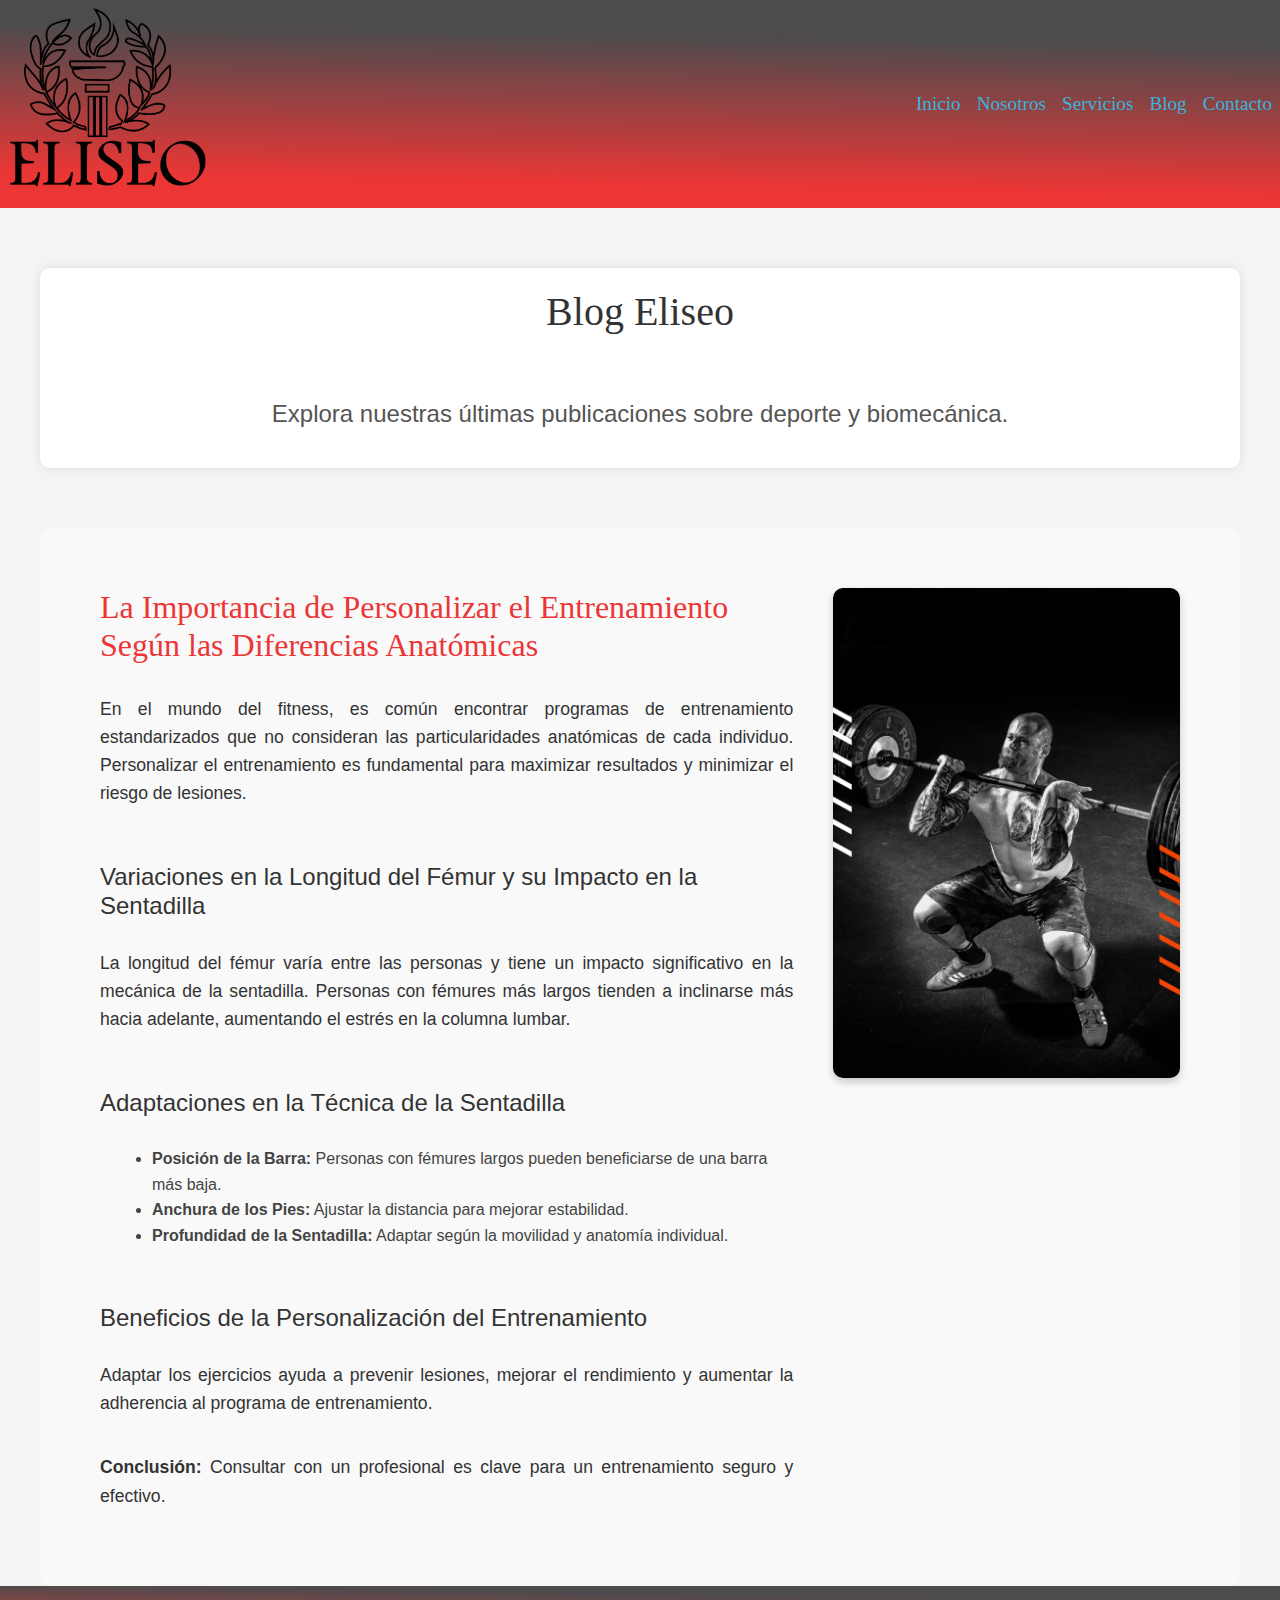
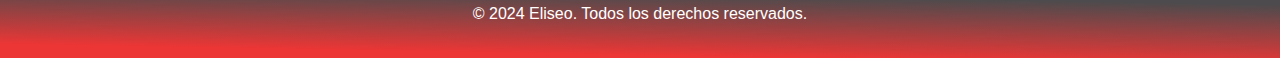
==== page/blog.html @ d08eadfc "estuve pasando a sass" ====
<!DOCTYPE html>
<html lang="en">
<head>
    <meta charset="UTF-8">
    <meta name="viewport" content="width=device-width, initial-scale=1.0">
    <title>Nosotros</title>

    <!--BS-->

    <link href="https://cdn.jsdelivr.net/npm/bootstrap@5.3.3/dist/css/bootstrap.min.css" rel="stylesheet" integrity="sha384-QWTKZyjpPEjISv5WaRU9OFeRpok6YctnYmDr5pNlyT2bRjXh0JMhjY6hW+ALEwIH" crossorigin="anonymous">
   <!-- css viejo-->
   <link rel="stylesheet" href="../css/back.css">

   <!-- css nuevo-->

   <link rel="stylesheet" href="./css/estilos.css">
</head>
<body>

    <header>

        <img src="../medios/logoeliseo.trans.png" alt="logo elise">


        <nav class="nav">
            <ul>
                <li><a href="../index.html">Inicio</a></li>
                <li><a href="#">Nosotros</a></li>
                <li><a href="servicios.html">Servicios</a></li>
                <li><a href="blog.html">Blog</a></li>
                <li><a href="contacto.html">Contacto</a></li>
            </ul>
        </nav>

   
    </header>





<section class="descripcion">
    <h1>Blog Eliseo</h1>
    <p class="h1-subtitulo">Explora nuestras últimas publicaciones sobre deporte y biomecánica.</p>
</section>

<main class="blog-contenedor">
    <article class="articulo-blog">
        <h2>La Importancia de Personalizar el Entrenamiento Según las Diferencias Anatómicas</h2>
        <p>
            En el mundo del fitness, es común encontrar programas de entrenamiento estandarizados que no consideran 
            las particularidades anatómicas de cada individuo. Personalizar el entrenamiento es fundamental para 
            maximizar resultados y minimizar el riesgo de lesiones.
        </p>

        <h3>Variaciones en la Longitud del Fémur y su Impacto en la Sentadilla</h3>
        <p>
            La longitud del fémur varía entre las personas y tiene un impacto significativo en la mecánica de la sentadilla. 
            Personas con fémures más largos tienden a inclinarse más hacia adelante, aumentando el estrés en la columna lumbar.
        </p>

        <h3>Adaptaciones en la Técnica de la Sentadilla</h3>
        <ul>
            <li><strong>Posición de la Barra:</strong> Personas con fémures largos pueden beneficiarse de una barra más baja.</li>
            <li><strong>Anchura de los Pies:</strong> Ajustar la distancia para mejorar estabilidad.</li>
            <li><strong>Profundidad de la Sentadilla:</strong> Adaptar según la movilidad y anatomía individual.</li>
        </ul>

        <h3>Beneficios de la Personalización del Entrenamiento</h3>
        <p>
            Adaptar los ejercicios ayuda a prevenir lesiones, mejorar el rendimiento y aumentar la adherencia al programa de entrenamiento.
        </p>

        <p><strong>Conclusión:</strong> Consultar con un profesional es clave para un entrenamiento seguro y efectivo.</p>
    </article>

    <aside class="blog-imagen">
        <img src="../medios/Flyer A4 Gimnasia Entrenar Moderno Naranja.png" alt="Persona realizando sentadilla correctamente">
    </aside>
</main>
<footer>
    <p>&copy; 2024 Eliseo. Todos los derechos reservados.</p>
</footer>  

<!--BS-->

<script src="https://cdn.jsdelivr.net/npm/bootstrap@5.3.3/dist/js/bootstrap.bundle.min.js" integrity="sha384-YvpcrYf0tY3lHB60NNkmXc5s9fDVZLESaAA55NDzOxhy9GkcIdslK1eN7N6jIeHz" crossorigin="anonymous"></script>

</body>
</html>
---- css/back.css ----
/* Header */
header {
   display: flex;
   justify-content: space-between;
   align-items: center;
   padding: 0.5rem;
   background: linear-gradient(1deg, #eb3635 15%, #4d4b4d 80%);
}

header img {
   width: 200px;
}

nav ul {
   display: flex;
  flex-direction: row;
   justify-content: end;
   gap: 1rem;
   list-style: none;
   margin: 0;
   padding: 0;
}

nav ul li a{
   text-decoration: none;

   color: #38B5DD;
   font-family: Footlight MT Light;
   font-size: 1.2rem;
   transition: color 0.3s;
}

nav ul li a:hover {
   color: #ffffff;
}



/*Body*/
h1{
   font-family: Footlight MT Light;
}

h2{ 
   font-family: Footlight MT Light;
}

.descripcion {
   padding: 20px;
}

 .descripcion h1 {
   display: flex;
   flex-direction: column;
   align-items: center;
 }

 .h1-subtitulo {
   display: flex;
   flex-direction: column;
   align-items: center;
  font-family: 'Lucida Sans', 'Lucida Sans Regular', 'Lucida Grande', 'Lucida Sans Unicode', Geneva, Verdana, sans-serif;  
   font-size: 20px;
 }

 .cuerpo{
   font-family: 'Segoe UI', Tahoma, Geneva, Verdana, sans-serif;
 }

/* Main */
/*Nosotros*/
.boton {
display: flex;
flex-direction: column;
align-items: center;
padding: 60px;
margin-bottom: 60px;
}
.boton:hover {
   background: #eb3635;
}

/*home*/
.eliseo {

   display: flex;
   flex-direction: column;
   align-items: center;
   padding: 20px; /* Espaciado interno de la sección */
   background-color: #f9f9f9; /* Color de fondo opcional para la sección */
}

.hero {
   display: grid;
   grid-template-columns: repeat(3, 1fr); /* Divide en 3 columnas iguales */
   gap: 20px; /* Espaciado entre las cajas */
   padding: 20px; /* Espaciado interno de la sección */
   background-color: #f9f9f9; /* Color de fondo opcional para la sección */
}

.hero > div {
   background-color: #fff; /* Fondo blanco para cada caja */
   border: 4px solid #4d4b4d; /* Borde de color alrededor de cada caja */
   border-radius: 10px; /* Bordes redondeados (opcional) */
   box-shadow: 0 4px 6px rgba(0, 0, 0, 0.1); /* Sombra suave para dar profundidad */
   padding: 20px; /* Espaciado interno dentro de cada caja */
   text-align: center; /* Centra el texto */
}


.hero p {
   color: #666; /* Color del texto */
   font-size: 0.95em; /* Tamaño del texto */
}

/* Estilo adicional para los títulos  */
.titulo-gallery {
   margin-bottom: 10px; /* Espaciado inferior del título */
   color: black; /* Color del título */
   text-align: center;
   font-size: 40px;
  
}

.gallery {
   display: flex; /* Usa flexbox para centrar */
   flex-direction: column; /* Organiza los elementos verticalmente */
   align-items: center; /* Centra horizontalmente */
   justify-content: center; /* Centra verticalmente */
   width: 400px ; /* Ancho máximo de la caja */
   height: 400px;
   margin: auto; /* Centra la caja en la página */
   padding:  auto ;/* Espaciado interno */
   background-color: #4d4b4d;
   border: 4px solid #4d4b4d; 
   border-radius: 10px; /* Bordes redondeados */

}

.gallery{
   box-shadow: 10px 10px 5px 0px rgba(0,0,0,0.52);
-webkit-box-shadow: 10px 10px 5px 0px rgba(0,0,0,0.52);
-moz-box-shadow: 10px 10px 5px 0px rgba(0,0,0,0.52);
margin-bottom: 20px;
}

.carousel-inner{
   border: 4px solid #4d4b4d; 
   border-radius: 10px; /* Bordes redondeados */
}

/*Servicios*/
/* Diseño de la sección de precios */
.precios {
   display: grid;
   grid-template-columns: repeat(4, 2fr);
   gap: 60px;
   padding: 60px 60px;
   text-align: center;
   max-width: 1200px;  /* Ajusta el ancho máximo según necesites */
   margin: 0 auto;  /* Centra la cuadrícula en la página */
}



/* Estilo de cada tarjeta */
.tarjeta-precio {
   background: #ffffff;
   border: 2px solid #4d4b4d;
   border-radius: 10px;
   box-shadow: 0 4px 8px rgba(0, 0, 0, 0.1);
   padding: 60px;
   transition: transform 0.3s ease-in-out;
}

.tarjeta-precio:hover {
   transform: translateY(-5px);
   
}

/* Estilos del título */
.tarjeta-precio h3 {
   color: #eb3635;
   font-size: 2rem;
   margin-bottom: 10px;
}

/* Estilos del precio */
.tarjeta-precio .precio {
   font-size: 2rem;
   font-weight: bold;
   color: #4d4b4d;
   margin-bottom: 10px;
   text-align: center;
}

/* Descripción del servicio */
.tarjeta-precio p {
   color: #666;
   font-size: 1rem;
   margin-bottom: 20px;
}

/* Botón de elección */
.boton {
   display: inline-block;
   padding: 10px 20px;
   background: #38b5dd;
   color: #fff;
   text-decoration: none;
   border-radius: 5px;
   font-weight: bold;
   transition: background 0.3s ease;
}

.boton:hover {
   background: #eb3635;
}


/* Nosotros */
/* Estilo general */
body {
   font-family: 'Lucida Sans', 'Lucida Sans Regular', 'Lucida Grande', 'Lucida Sans Unicode', Geneva, Verdana, sans-serif;
   margin: 0;
   padding: 0;
   box-sizing: border-box;
   background-color: #f4f4f4;
}


/* Sección de descripcion */
.descripcion {
   max-width: 1200px;
   margin: 60px auto;
   display: grid;
   grid-template-columns: repeat(2, 1fr);
   gap: 40px;
   padding: 20px;
   background-color: #fff;
   border-radius: 10px;
   box-shadow: 0 0 10px rgba(0, 0, 0, 0.1);
}

.descripcion h1 {
   font-size: 2.5rem;
   color: #333;
   grid-column: span 2;
   text-align: center;
   margin-bottom: 20px;
}

.h1-subtitulo {
   font-size: 1.5rem;
   color: #555;
   text-align: center;
   grid-column: span 2;
}

.cuerpo {
   font-size: 1.2rem;
   color: #666;
   line-height: 1.8;
}

.boton {
   display: inline-block;
   background-color: #007BFF;
   color: #fff;
   padding: 15px 30px;
   text-decoration: none;
   text-align: center;
   border-radius: 5px;
   font-size: 1.2rem;
   grid-column: span 2;
   justify-self: center;
}

.boton:hover {
   background-color: #0056b3;
}

/* Sección de imágenes */
.imagenes {
   max-width: 1200px;
   margin: 40px auto;
   display: grid;
   grid-template-columns: repeat(3, 1fr);
   gap: 20px;
   padding: 20px;
}

.imagenes img {
   width: 100%;
   border-radius: 10px;
   box-shadow: 0 0 10px rgba(0, 0, 0, 0.1);
}



/* Estilo del blog en 2 columnas */
.blog-contenedor {
   display: grid;
   grid-template-columns: 2fr 1fr; /* Columna de texto más grande, imagen más pequeña */
   gap: 40px;
   padding: 60px;
   max-width: 1200px;
   margin: auto;
   font-family: 'Lucida Sans', 'Lucida Sans Regular', 'Lucida Grande', 'Lucida Sans Unicode', Geneva, Verdana, sans-serif;
   line-height: 1.6;
   background-color: #f9f9f9;
   border-radius: 10px;
}

/* Estilos del artículo */
.articulo-blog {
   display: flex;
   flex-direction: column;
   gap: 20px;
}

.articulo-blog h2 {
   font-size: 2rem;
   color: #eb3635;
   margin-bottom: 10px;
}

.articulo-blog h3 {
   font-size: 1.5rem;
   color: #333;
   margin-top: 20px;
}

.articulo-blog p {
   font-size: 1.1rem;
   color: #333;
   text-align: justify;
}

.articulo-blog ul {
   list-style: disc;
   margin-left: 20px;
   color: #444;
}

/* Estilo para la imagen */
.blog-imagen img {
   width: 100%;
   height: auto;
   border-radius: 10px;
   box-shadow: 0 4px 8px rgba(0, 0, 0, 0.2);
}

/* Footer */
footer {
   display: grid;
   grid-template-columns: 1fr;
   gap: 1rem;
   align-items: center;
   text-align: center;
   padding: 1rem;
   background: linear-gradient(1deg, #eb3635 15%, #4d4b4d 80%);
   color: white;
}

footer .social {
   display: flex;
   justify-content: center;
   gap: 1rem;
}

footer .social a img {
   width: 30px;
   transition: transform 0.3s;
}

footer .social a img:hover {
   transform: scale(1.2);
}

/* Responsive Design */
@media (max-width: 768px) {
   /* Tablets y small laptops */
   header {
       grid-template-columns: 1fr;
       text-align: center;
   }

   nav ul {
       grid-auto-flow: row;
       justify-content: center;
   }

   main {
       padding: 1rem;
   }

   footer {
       text-align: center;
   }
}

@media (max-width: 480px) {
   /* Smartphones */
   nav ul li a {
       font-size: 1rem;
   }

   .hero {
       padding: 1rem;
   }

   footer .social a img {
       width: 25px;
   }

   .gallery {
       grid-template-columns: repeat(auto-fit, 300px);
   }

   .gallery img {
       width: 300px;
       height: 300px;
   }
}
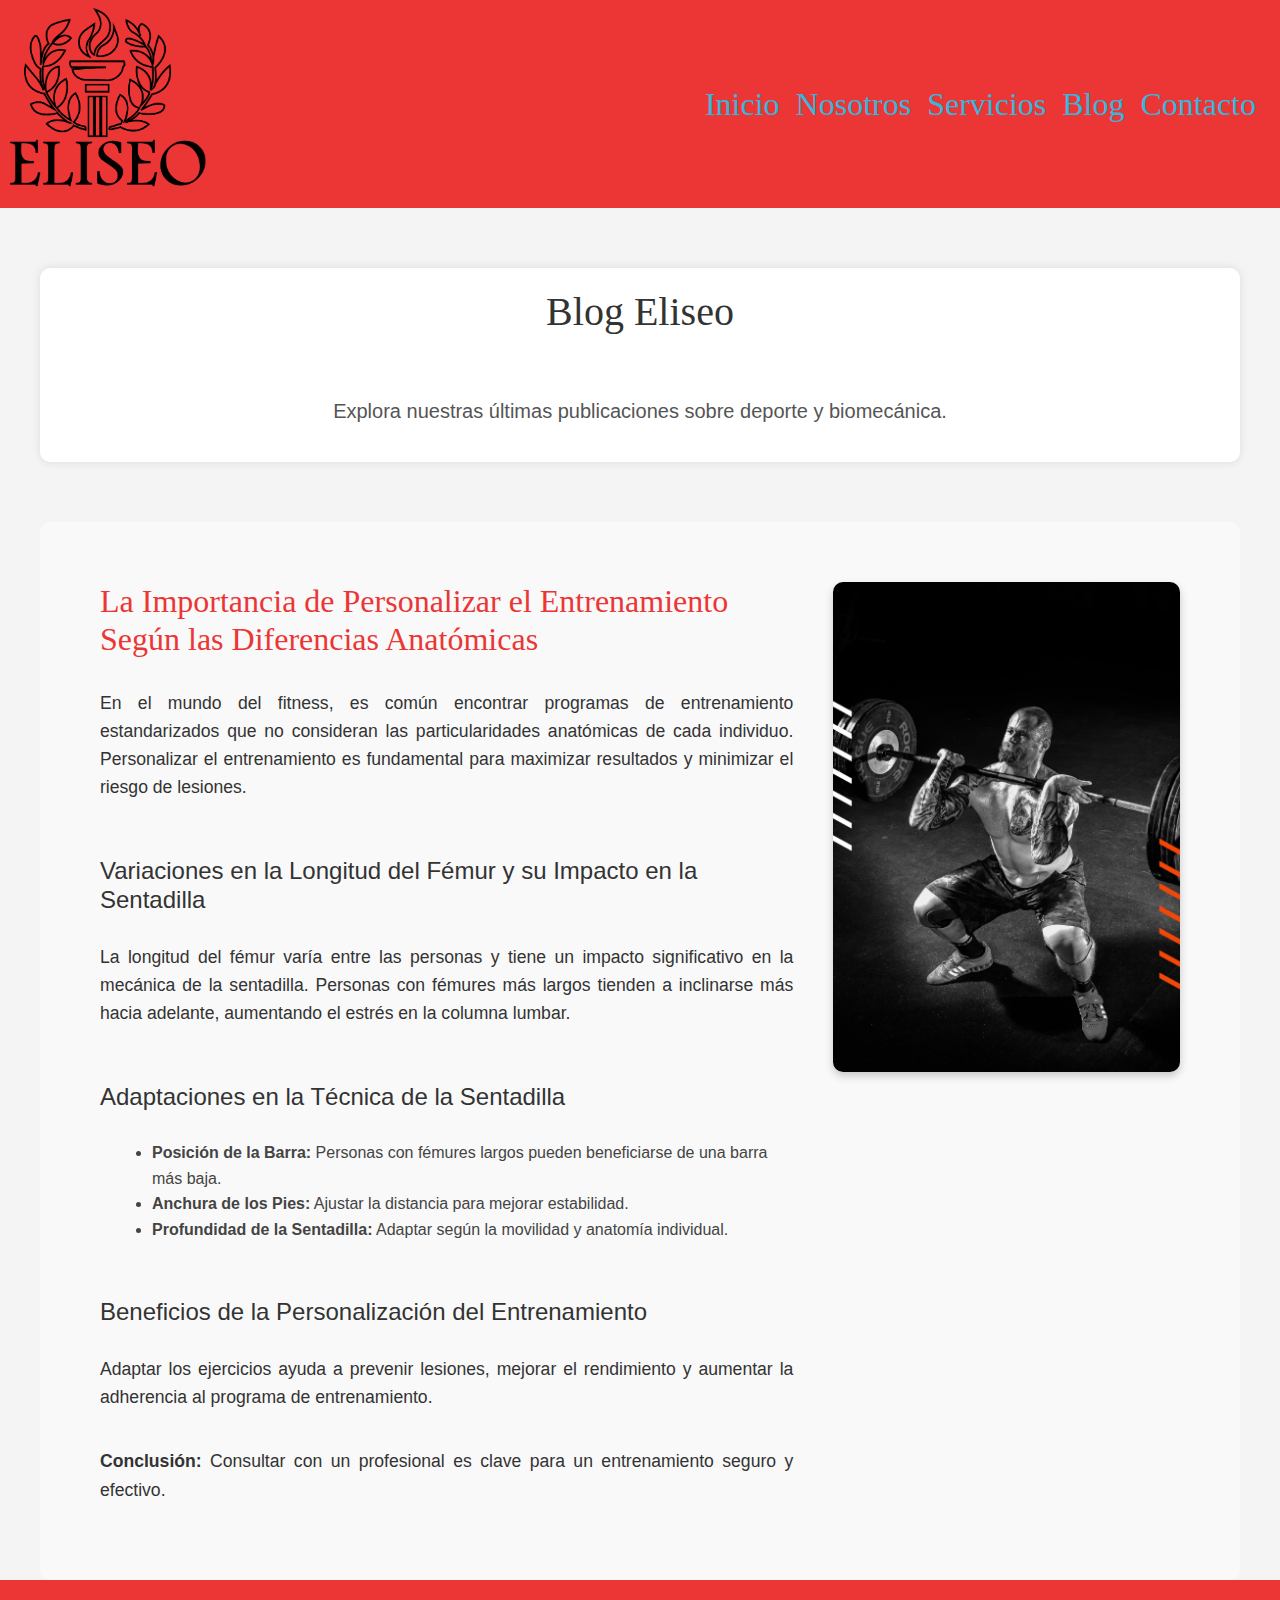
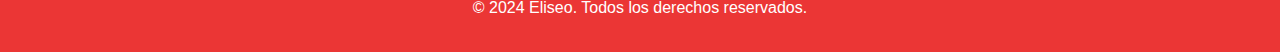
==== commit 2f1c4894: "continue y corregi error de sass que hacia no compilar!" ====
--- a/page/blog.html
+++ b/page/blog.html
@@ -13,7 +13,7 @@
 
    <!-- css nuevo-->
 
-   <link rel="stylesheet" href="./css/estilos.css">
+   <link rel="stylesheet" href="../css/estilos.css">
 </head>
 <body>
 
--- a/css/back.css
+++ b/css/back.css
@@ -1,10 +1,7 @@
-
-
-
 
 
 /* Header */
-header {
+/*header {
    display: flex;
    justify-content: space-between;
    align-items: center;
@@ -39,9 +36,9 @@
    color: #ffffff;
 }
 
-
-
-/*Body*/
+*/
+
+/*Body
 h1{
    font-family: Footlight MT Light;
 }
@@ -72,8 +69,8 @@
    font-family: 'Segoe UI', Tahoma, Geneva, Verdana, sans-serif;
  }
 
-/* Main */
-/*Nosotros*/
+/* Main*/
+/*Nosotros
 .boton {
 display: flex;
 flex-direction: column;
@@ -118,41 +115,7 @@
    font-size: 0.95em; /* Tamaño del texto */
 }
 
-/* Estilo adicional para los títulos  */
-.titulo-gallery {
-   margin-bottom: 10px; /* Espaciado inferior del título */
-   color: black; /* Color del título */
-   text-align: center;
-   font-size: 40px;
-  
-}
-
-.gallery {
-   display: flex; /* Usa flexbox para centrar */
-   flex-direction: column; /* Organiza los elementos verticalmente */
-   align-items: center; /* Centra horizontalmente */
-   justify-content: center; /* Centra verticalmente */
-   width: 400px ; /* Ancho máximo de la caja */
-   height: 400px;
-   margin: auto; /* Centra la caja en la página */
-   padding:  auto ;/* Espaciado interno */
-   background-color: #4d4b4d;
-   border: 4px solid #4d4b4d; 
-   border-radius: 10px; /* Bordes redondeados */
-
-}
-
-.gallery{
-   box-shadow: 10px 10px 5px 0px rgba(0,0,0,0.52);
--webkit-box-shadow: 10px 10px 5px 0px rgba(0,0,0,0.52);
--moz-box-shadow: 10px 10px 5px 0px rgba(0,0,0,0.52);
-margin-bottom: 20px;
-}
-
-.carousel-inner{
-   border: 4px solid #4d4b4d; 
-   border-radius: 10px; /* Bordes redondeados */
-}
+
 
 /*Servicios*/
 /* Diseño de la sección de precios */
@@ -384,8 +347,9 @@
 }
 
 /* Responsive Design */
+/* Tablets y small laptops */
 @media (max-width: 768px) {
-   /* Tablets y small laptops */
+   
    header {
        grid-template-columns: 1fr;
        text-align: center;
@@ -404,9 +368,9 @@
        text-align: center;
    }
 }
-
+/* Smartphones */
 @media (max-width: 480px) {
-   /* Smartphones */
+   
    nav ul li a {
        font-size: 1rem;
    }
--- a/css/estilos.css
+++ b/css/estilos.css
@@ -0,0 +1,112 @@
+@charset "UTF-8";
+/* Estilo para títulos */
+.titulo-gallery {
+  margin-bottom: 10px;
+  color: black;
+  text-align: center;
+  font-size: 40px;
+}
+
+/* Estilos para la galería */
+.gallery {
+  display: flex;
+  flex-direction: column;
+  align-items: center;
+  justify-content: center;
+  width: 400px;
+  height: 400px;
+  margin: auto;
+  padding: auto;
+  background-color: #4D4B4D;
+  border-radius: 10px;
+  border: 4px solid #4D4B4D;
+  box-shadow: 10px 10px 5px 0px rgba(0, 0, 0, 0.52);
+  -webkit-box-shadow: 10px 10px 5px 0px rgba(0, 0, 0, 0.52);
+  -moz-box-shadow: 10px 10px 5px 0px rgba(0, 0, 0, 0.52);
+  margin-bottom: 20px;
+}
+
+/* Estilos para el carrusel */
+.carousel-inner {
+  border-radius: 10px;
+  border: 4px solid #4D4B4D;
+}
+
+header {
+  display: flex;
+  justify-content: space-between;
+  align-items: center;
+  padding: 0.5rem;
+  background: linear-gradient(1deg, #eb3635 15%, #eb3635 80%);
+}
+header img {
+  width: 200px;
+}
+header nav ul {
+  display: flex;
+  flex-direction: row;
+  justify-content: end;
+  gap: 1rem;
+  list-style: none;
+  margin: 1rem;
+  padding: 0;
+}
+header nav ul li a {
+  text-decoration: none;
+  color: #38B5DD;
+  font-family: Footlight MT Light;
+  font-size: 2rem;
+  transition: color 0.3s;
+}
+header nav ul li a a:hover {
+  color: #F4F4F4;
+}
+
+h1, h2 {
+  font-family: Footlight MT Light;
+}
+
+.descripcion {
+  padding: 20px;
+}
+.descripcion h1 {
+  display: flex;
+  flex-direction: column;
+  align-items: center;
+}
+
+.h1-subtitulo {
+  display: flex;
+  flex-direction: column;
+  align-items: center;
+  font-family: "Segoe UI", Tahoma, Geneva, Verdana, sans-serif;
+  font-size: 20px;
+}
+
+.cuerpo {
+  font-family: Footlight MT Light;
+}
+
+/* Footer */
+footer {
+  display: grid;
+  grid-template-columns: 1fr;
+  gap: 1rem;
+  align-items: center;
+  text-align: center;
+  padding: 1rem;
+  background: linear-gradient(1deg, #eb3635 15%, #eb3635 80%);
+  color: white;
+}
+footer .social {
+  display: flex;
+  justify-content: center;
+  gap: 1rem;
+}
+footer .social a img {
+  width: 30px;
+  transition: transform 0.3s ease-in-out;
+}
+footer .social a img:hover {
+  transform: scale(1.2);
+}/*# sourceMappingURL=estilos.css.map */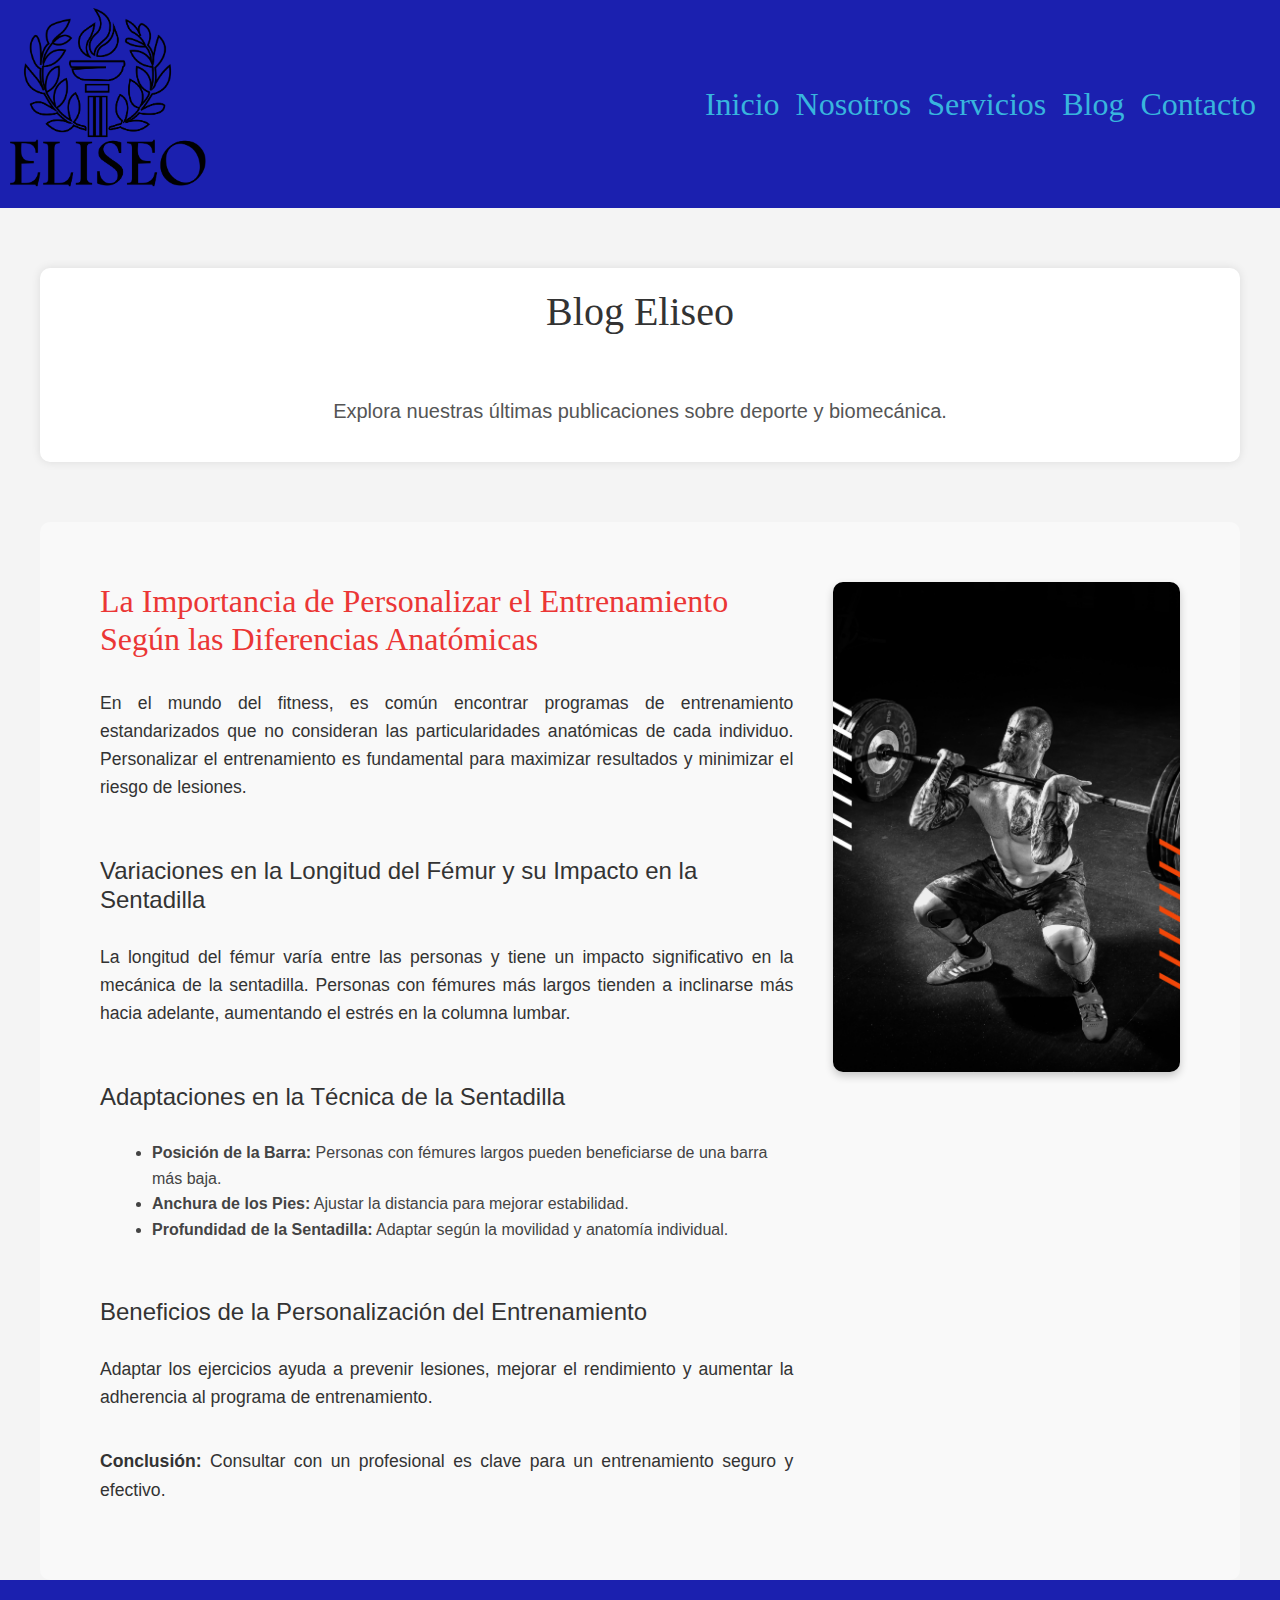
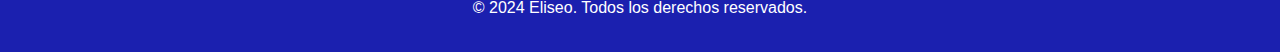
==== commit d42bd392: "arregle colores" ====
--- a/page/blog.html
+++ b/page/blog.html
@@ -75,7 +75,7 @@
     </article>
 
     <aside class="blog-imagen">
-        <img src="../medios/Flyer A4 Gimnasia Entrenar Moderno Naranja.png" alt="Persona realizando sentadilla correctamente">
+        <img src="../medios/Entrenar.png" alt="Persona realizando sentadilla correctamente">
     </aside>
 </main>
 <footer>
--- a/css/back.css
+++ b/css/back.css
@@ -82,38 +82,6 @@
    background: #eb3635;
 }
 
-/*home*/
-.eliseo {
-
-   display: flex;
-   flex-direction: column;
-   align-items: center;
-   padding: 20px; /* Espaciado interno de la sección */
-   background-color: #f9f9f9; /* Color de fondo opcional para la sección */
-}
-
-.hero {
-   display: grid;
-   grid-template-columns: repeat(3, 1fr); /* Divide en 3 columnas iguales */
-   gap: 20px; /* Espaciado entre las cajas */
-   padding: 20px; /* Espaciado interno de la sección */
-   background-color: #f9f9f9; /* Color de fondo opcional para la sección */
-}
-
-.hero > div {
-   background-color: #fff; /* Fondo blanco para cada caja */
-   border: 4px solid #4d4b4d; /* Borde de color alrededor de cada caja */
-   border-radius: 10px; /* Bordes redondeados (opcional) */
-   box-shadow: 0 4px 6px rgba(0, 0, 0, 0.1); /* Sombra suave para dar profundidad */
-   padding: 20px; /* Espaciado interno dentro de cada caja */
-   text-align: center; /* Centra el texto */
-}
-
-
-.hero p {
-   color: #666; /* Color del texto */
-   font-size: 0.95em; /* Tamaño del texto */
-}
 
 
 
--- a/css/estilos.css
+++ b/css/estilos.css
@@ -37,7 +37,7 @@
   justify-content: space-between;
   align-items: center;
   padding: 0.5rem;
-  background: linear-gradient(1deg, #eb3635 15%, #eb3635 80%);
+  background: rgb(27, 32, 175);
 }
 header img {
   width: 200px;
@@ -58,7 +58,7 @@
   font-size: 2rem;
   transition: color 0.3s;
 }
-header nav ul li a a:hover {
+header nav ul li a:hover {
   color: #F4F4F4;
 }
 
@@ -95,7 +95,7 @@
   align-items: center;
   text-align: center;
   padding: 1rem;
-  background: linear-gradient(1deg, #eb3635 15%, #eb3635 80%);
+  background: rgb(27, 32, 175);
   color: white;
 }
 footer .social {
@@ -109,4 +109,35 @@
 }
 footer .social a img:hover {
   transform: scale(1.2);
+}
+
+/*home*/
+.eliseo {
+  display: flex;
+  flex-direction: column;
+  align-items: center;
+  padding: 20px; /* Espaciado interno de la sección */
+  background-color: #f9f9f9; /* Color de fondo opcional para la sección */
+}
+
+.hero {
+  display: grid;
+  grid-template-columns: repeat(3, 1fr); /* Divide en 3 columnas iguales */
+  gap: 20px; /* Espaciado entre las cajas */
+  padding: 20px; /* Espaciado interno de la sección */
+  background-color: #f9f9f9; /* Color de fondo opcional para la sección */
+}
+
+.hero > div {
+  background-color: #fff; /* Fondo blanco para cada caja */
+  border: 4px solid #4d4b4d; /* Borde de color alrededor de cada caja */
+  border-radius: 10px; /* Bordes redondeados (opcional) */
+  box-shadow: 0 4px 6px rgba(0, 0, 0, 0.1); /* Sombra suave para dar profundidad */
+  padding: 20px; /* Espaciado interno dentro de cada caja */
+  text-align: center; /* Centra el texto */
+}
+
+.hero p {
+  color: #666; /* Color del texto */
+  font-size: 0.95em; /* Tamaño del texto */
 }/*# sourceMappingURL=estilos.css.map */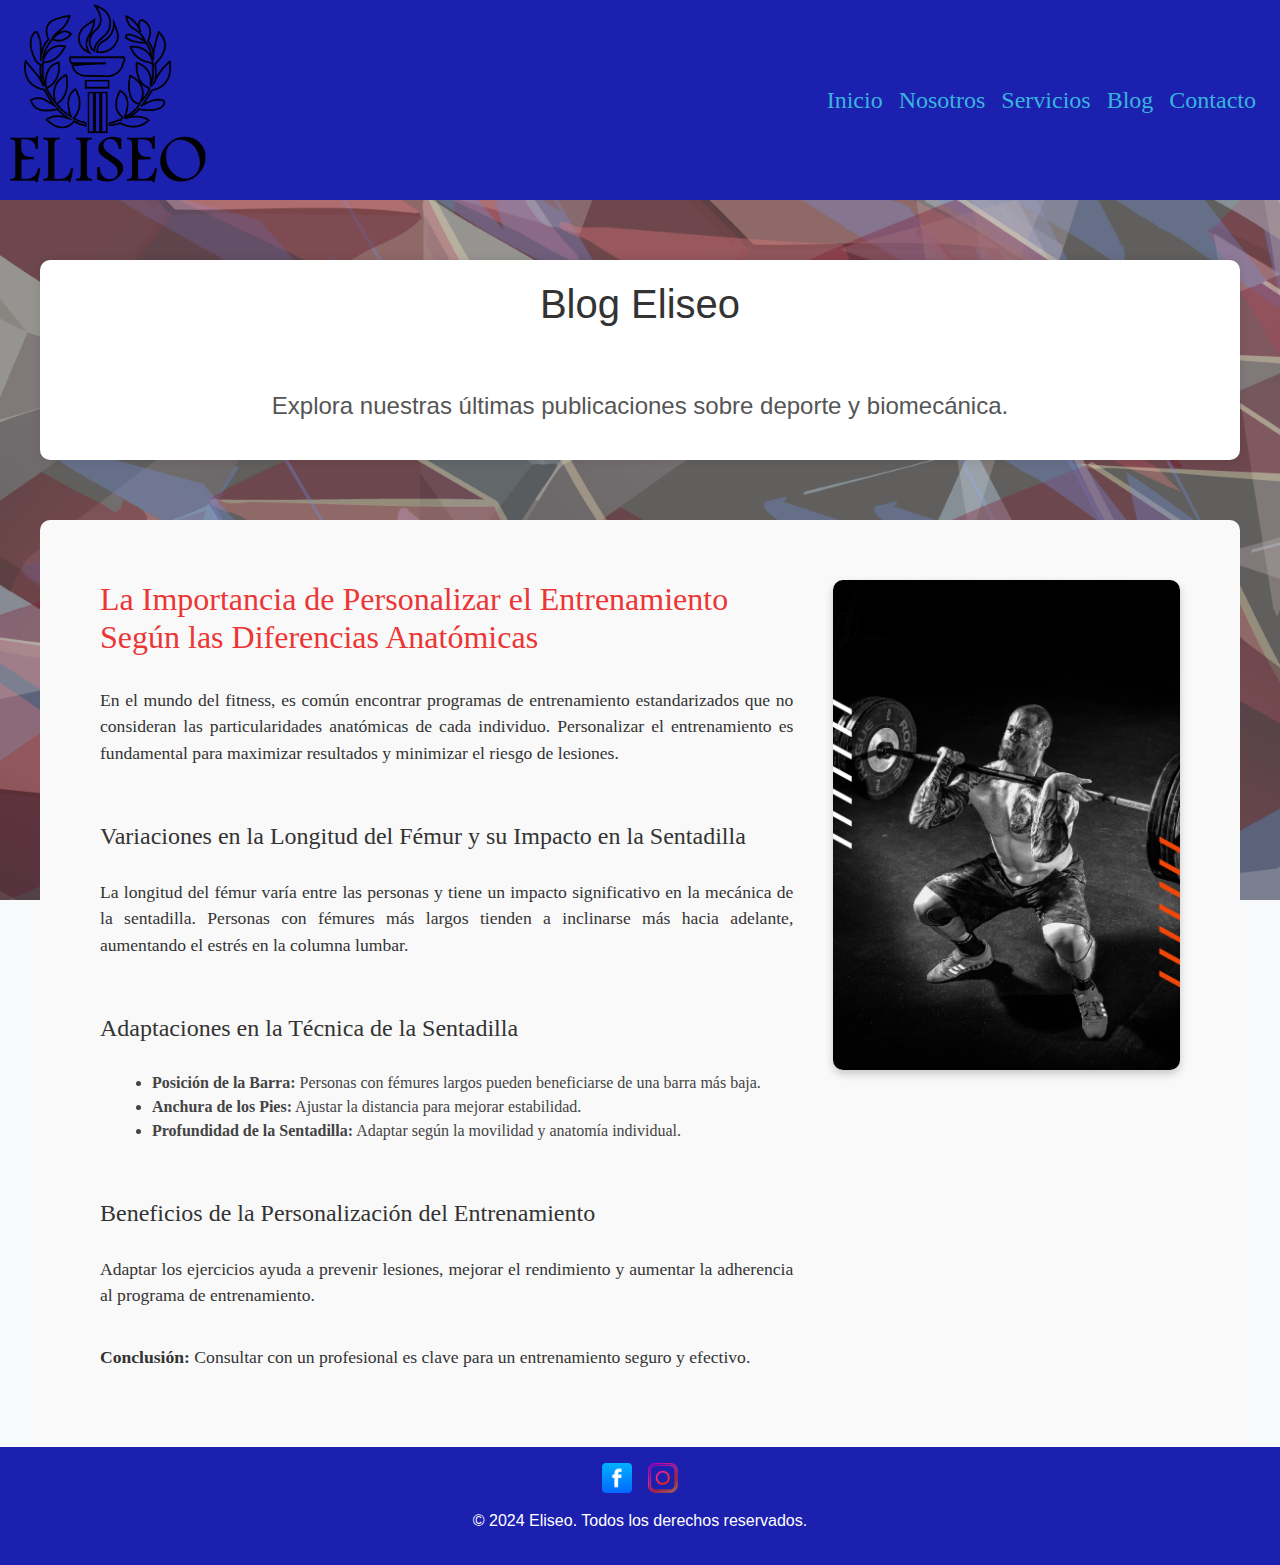
==== commit 6073baf2: "modifique el home, agregue fondo,trabaje seo" ====
--- a/page/blog.html
+++ b/page/blog.html
@@ -79,8 +79,13 @@
     </aside>
 </main>
 <footer>
+    <div class="social">
+        <a href="https://facebook.com" target="_blank"><img src="../medios/facebook.png" alt="Facebook"></a>
+        <a href="https://instagram.com" target="_blank"><img src="../medios/ig.png" alt="Instagram"></a>
+    </div>
+   
     <p>&copy; 2024 Eliseo. Todos los derechos reservados.</p>
-</footer>  
+</footer>
 
 <!--BS-->
 
--- a/css/estilos.css
+++ b/css/estilos.css
@@ -7,37 +7,13 @@
   font-size: 40px;
 }
 
-/* Estilos para la galería */
-.gallery {
-  display: flex;
-  flex-direction: column;
-  align-items: center;
-  justify-content: center;
-  width: 400px;
-  height: 400px;
-  margin: auto;
-  padding: auto;
-  background-color: #4D4B4D;
-  border-radius: 10px;
-  border: 4px solid #4D4B4D;
-  box-shadow: 10px 10px 5px 0px rgba(0, 0, 0, 0.52);
-  -webkit-box-shadow: 10px 10px 5px 0px rgba(0, 0, 0, 0.52);
-  -moz-box-shadow: 10px 10px 5px 0px rgba(0, 0, 0, 0.52);
-  margin-bottom: 20px;
-}
-
-/* Estilos para el carrusel */
-.carousel-inner {
-  border-radius: 10px;
-  border: 4px solid #4D4B4D;
-}
-
 header {
   display: flex;
   justify-content: space-between;
   align-items: center;
   padding: 0.5rem;
   background: rgb(27, 32, 175);
+  height: 200px;
 }
 header img {
   width: 200px;
@@ -45,7 +21,7 @@
 header nav ul {
   display: flex;
   flex-direction: row;
-  justify-content: end;
+  justify-content: center;
   gap: 1rem;
   list-style: none;
   margin: 1rem;
@@ -55,36 +31,327 @@
   text-decoration: none;
   color: #38B5DD;
   font-family: Footlight MT Light;
-  font-size: 2rem;
+  font-size: 1.5rem;
   transition: color 0.3s;
 }
 header nav ul li a:hover {
   color: #F4F4F4;
 }
 
-h1, h2 {
+body {
+  font-family: Arial, sans-serif;
+  margin: 0;
+  padding: 0;
+  background-color: #f8f9fa;
+  background-image: url("../medios/fondo.png"); /* Ruta de la imagen de fondo */
+  background-size: cover;
+  background-position: center;
+  background-attachment: fixed;
+  color: #333;
+}
+body body {
   font-family: Footlight MT Light;
-}
-
+  margin: 0;
+  padding: 0;
+  box-sizing: border-box;
+}
+
+/*home*/
+h1, h2, h3 {
+  color: #ff6f61; /* Salmón para títulos */
+}
+
+.hero {
+  display: flex;
+  justify-content: center;
+  align-items: center;
+  height: 300px;
+}
+
+.video-placeholder {
+  width: 80%;
+  height: 80%;
+  display: flex;
+  justify-content: center;
+  align-items: center;
+  font-size: 40px;
+  color: #ffffff;
+}
+
+.gallery {
+  display: flex;
+  justify-content: center;
+  padding: 20px;
+  gap: 20px;
+}
+
+.card {
+  width: 200px;
+  padding: 15px;
+  background: #ffffff;
+  border-radius: 10px;
+  box-shadow: 0 4px 6px rgba(0, 0, 0, 0.1);
+  transition: transform 0.3s ease;
+  text-align: center;
+}
+
+.card:hover {
+  transform: translateY(-5px);
+  background-color: #40e0d0; /* Turquesa en hover */
+  color: #fff;
+}
+
+.card-content ul {
+  list-style: none;
+  padding: 0;
+  display: none;
+}
+
+.card:hover .card-content ul {
+  display: block;
+}
+
+.importance {
+  padding: 40px;
+  background-color: #ffffff;
+}
+
+.profile {
+  padding: 40px;
+  background-color: #ffffff;
+}
+
+.profile-img {
+  width: 150px;
+  height: 150px;
+  border-radius: 50%;
+  box-shadow: 0 4px 8px rgba(0, 0, 0, 0.2);
+}
+
+/* Nosotros */
+/* Estilo general */
+/* Sección de descripcion */
 .descripcion {
+  max-width: 1200px;
+  margin: 60px auto;
+  display: grid;
+  grid-template-columns: repeat(2, 1fr);
+  gap: 40px;
   padding: 20px;
-}
+  background-color: #fff;
+  border-radius: 10px;
+  box-shadow: 0 0 10px rgba(0, 0, 0, 0.1);
+}
+
 .descripcion h1 {
+  font-size: 2.5rem;
+  color: #333;
+  grid-column: span 2;
+  text-align: center;
+  margin-bottom: 20px;
+}
+
+.h1-subtitulo {
+  font-size: 1.5rem;
+  color: #555;
+  text-align: center;
+  grid-column: span 2;
+}
+
+.cuerpo {
+  font-size: 1.2rem;
+  color: #666;
+  line-height: 1.8;
+}
+
+.boton {
+  display: inline-block;
+  background-color: #007BFF;
+  color: #fff;
+  padding: 15px 30px;
+  text-decoration: none;
+  text-align: center;
+  border-radius: 5px;
+  font-size: 1.2rem;
+  grid-column: span 2;
+  justify-self: center;
+}
+
+.boton:hover {
+  background-color: #0056b3;
+}
+
+/* Sección de imágenes */
+.imagenes {
+  max-width: 1200px;
+  margin: 40px auto;
+  display: grid;
+  grid-template-columns: repeat(3, 1fr);
+  gap: 20px;
+  padding: 20px;
+}
+
+.imagenes img {
+  width: 100%;
+  border-radius: 10px;
+  box-shadow: 0 0 10px rgba(0, 0, 0, 0.1);
+}
+
+h1, h2, h3 {
+  color: #ff6f61; /* Salmón para títulos */
+}
+
+.hero {
+  background-color: #dfe3e6;
+  display: flex;
+  justify-content: center;
+  align-items: center;
+  height: 300px;
+}
+
+.video-placeholder {
+  width: 80%;
+  height: 80%;
+  background-color: #c5c5c5;
+  display: flex;
+  justify-content: center;
+  align-items: center;
+  font-size: 40px;
+  color: #ffffff;
+}
+
+/*Servicios*/
+.precios {
+  display: grid;
+  grid-template-columns: repeat(4, 2fr);
+  gap: 60px;
+  padding: 60px 60px;
+  text-align: center;
+  max-width: 1200px; /* Ajusta el ancho máximo según necesites */
+  margin: 0 auto; /* Centra la cuadrícula en la página */
+}
+
+/* Estilo de cada tarjeta */
+.tarjeta-precio {
+  background: #ffffff;
+  border: 2px solid #4d4b4d;
+  border-radius: 10px;
+  box-shadow: 0 4px 8px rgba(0, 0, 0, 0.1);
+  padding: 60px;
+  transition: transform 0.3s ease-in-out, box-shadow 0.3s ease-in-out;
+}
+
+.tarjeta-precio:hover {
+  transform: translateY(-5px);
+  box-shadow: 0 8px 16px rgba(0, 0, 0, 0.2);
+}
+
+/* Estilos del título */
+.tarjeta-precio h3 {
+  color: #eb3635;
+  font-size: 2rem;
+  margin-bottom: 10px;
+}
+
+/* Estilos del precio */
+.tarjeta-precio .precio {
+  font-size: 2rem;
+  font-weight: bold;
+  color: #4d4b4d;
+  margin-bottom: 10px;
+  text-align: center;
+}
+
+/* Descripción del servicio */
+.tarjeta-precio p {
+  color: #666;
+  font-size: 1rem;
+  margin-bottom: 20px;
+}
+
+/* Botón de elección */
+.boton {
+  display: inline-block;
+  padding: 10px 20px;
+  background: #38b5dd;
+  color: #fff;
+  text-decoration: none;
+  border-radius: 5px;
+  font-weight: bold;
+  transition: background 0.3s ease;
+}
+
+.boton:hover {
+  background: #eb3635;
+}
+
+.importance {
+  padding: 40px;
+  background-color: #ffffff;
+}
+
+.profile {
+  padding: 40px;
+  background-color: #ffffff;
+}
+
+.profile-img {
+  width: 150px;
+  height: 150px;
+  border-radius: 50%;
+  box-shadow: 0 4px 8px rgba(0, 0, 0, 0.2);
+}
+
+/* Estilo del blog en 2 columnas */
+.blog-contenedor {
+  display: grid;
+  grid-template-columns: 2fr 1fr; /* Columna de texto más grande, imagen más pequeña */
+  gap: 40px;
+  padding: 60px;
+  max-width: 1200px;
+  margin: auto;
+  font-family: Footlight MT Light;
+  background-color: #f9f9f9;
+  border-radius: 10px;
+}
+
+/* Estilos del artículo */
+.articulo-blog {
   display: flex;
   flex-direction: column;
-  align-items: center;
-}
-
-.h1-subtitulo {
-  display: flex;
-  flex-direction: column;
-  align-items: center;
-  font-family: "Segoe UI", Tahoma, Geneva, Verdana, sans-serif;
-  font-size: 20px;
-}
-
-.cuerpo {
-  font-family: Footlight MT Light;
+  gap: 20px;
+}
+
+.articulo-blog h2 {
+  font-size: 2rem;
+  color: #eb3635;
+  margin-bottom: 10px;
+}
+
+.articulo-blog h3 {
+  font-size: 1.5rem;
+  color: #333;
+  margin-top: 20px;
+}
+
+.articulo-blog p {
+  font-size: 1.1rem;
+  color: #333;
+  text-align: justify;
+}
+
+.articulo-blog ul {
+  list-style: disc;
+  margin-left: 20px;
+  color: #444;
+}
+
+/* Estilo para la imagen */
+.blog-imagen img {
+  width: 100%;
+  height: auto;
+  border-radius: 10px;
+  box-shadow: 0 4px 8px rgba(0, 0, 0, 0.2);
 }
 
 /* Footer */
@@ -111,33 +378,33 @@
   transform: scale(1.2);
 }
 
-/*home*/
-.eliseo {
-  display: flex;
-  flex-direction: column;
-  align-items: center;
-  padding: 20px; /* Espaciado interno de la sección */
-  background-color: #f9f9f9; /* Color de fondo opcional para la sección */
-}
-
-.hero {
-  display: grid;
-  grid-template-columns: repeat(3, 1fr); /* Divide en 3 columnas iguales */
-  gap: 20px; /* Espaciado entre las cajas */
-  padding: 20px; /* Espaciado interno de la sección */
-  background-color: #f9f9f9; /* Color de fondo opcional para la sección */
-}
-
-.hero > div {
-  background-color: #fff; /* Fondo blanco para cada caja */
-  border: 4px solid #4d4b4d; /* Borde de color alrededor de cada caja */
-  border-radius: 10px; /* Bordes redondeados (opcional) */
-  box-shadow: 0 4px 6px rgba(0, 0, 0, 0.1); /* Sombra suave para dar profundidad */
-  padding: 20px; /* Espaciado interno dentro de cada caja */
-  text-align: center; /* Centra el texto */
-}
-
-.hero p {
-  color: #666; /* Color del texto */
-  font-size: 0.95em; /* Tamaño del texto */
+/* Responsive Design */
+/* Tablets y small laptops */
+@media (max-width: 768px) {
+  header {
+    grid-template-columns: 1fr;
+    text-align: center;
+  }
+  nav ul {
+    grid-auto-flow: row;
+    justify-content: center;
+  }
+  main {
+    padding: 1rem;
+  }
+  footer {
+    text-align: center;
+  }
+}
+/* Smartphones */
+@media (max-width: 480px) {
+  nav ul li a {
+    font-size: 1rem;
+  }
+  .hero {
+    padding: 1rem;
+  }
+  footer .social a img {
+    width: 25px;
+  }
 }/*# sourceMappingURL=estilos.css.map */